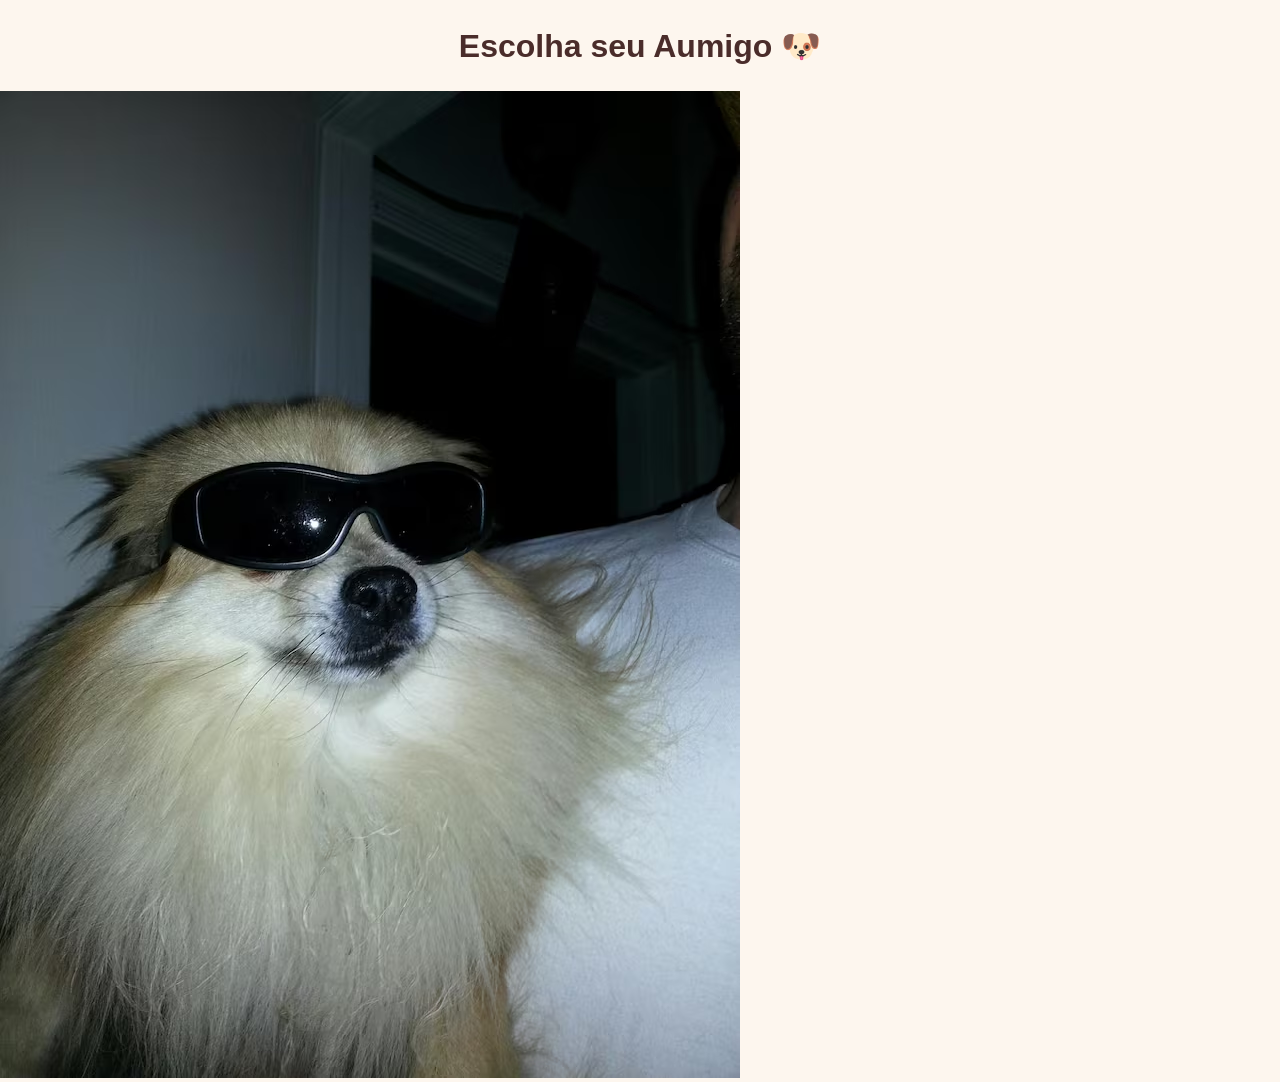
==== dogs.html @ b624d8ef "add - criei outro html para ver as fotos do cachorro" ====
<!DOCTYPE html>
<html lang="pt-br">
<head>
    <meta charset="UTF-8">
    <title>Escolha seu Aumigo</title>
    <link rel="stylesheet" href="style.css">
</head>
<body>

    <h2>Escolha seu Aumigo 🐶</h2>

    <div class="galeria">

        <img src="assets/cachorro_1.avif" alt="">
        <img src="assets/cachorro2.jpg" alt="">
        <img src="assets/cachorro3.jpg" alt="">
        <img src="assets/cachorro4.jpg" alt="">

    </div>

</body>
</html>
---- style.css ----
body {
    display: flex;
    flex-direction: column;
    margin: 0;
    background-color: #fdf6ee;
    font-family: 'Segoe UI', Tahoma, Geneva, Verdana, sans-serif;
}

.fundo {
    background: linear-gradient(135deg, #e4b990, #d89c6a);
    padding: 20px 0;
}

nav {
    display: flex;
    align-items: center;
    justify-content: center;
    position: relative;
}

h2 {
    font-family: 'Gill Sans', 'Gill Sans MT', Calibri, 'Trebuchet MS', sans-serif;
    font-size: 32px;
    color: #4a2c2a;
    text-align: center;
}

#icon {
    position: absolute;
    right: 30px;
    width: 80px;
    height: 80px;
}

main {
    display: flex;
    flex-direction: column;
    align-items: center;
    margin-top: 20px;
}

h3 {
    text-align: center;
    margin-bottom: 20px;
    color: #5c3d2e;
}

#formAdocao {
    background-color: white;
    padding: 25px;
    border-radius: 15px;
    width: 320px;
    box-shadow: 0px 4px 15px rgba(0,0,0,0.1);
    font-size: 16px;
}

input, select, textarea {
    width: 100%;
    padding: 8px;
    margin: 8px 0 15px 0;
    border-radius: 8px;
    border: 1px solid #ccc;
    outline: none;
}

input:focus, select:focus, textarea:focus {
    border-color: #d89c6a;
}

input[type="radio"] {
    width: auto;
    margin-right: 5px;
}

button {
    width: 100%;
    padding: 10px;
    background-color: #d89c6a;
    color: white;
    border: none;
    border-radius: 10px;
    cursor: pointer;
    font-weight: bold;
    transition: 0.3s;
}

button:hover {
    background-color: #c07f4f;
}

#resultado {
    margin-top: 20px;
    font-weight: bold;
    color: green;
    text-align: center;
}
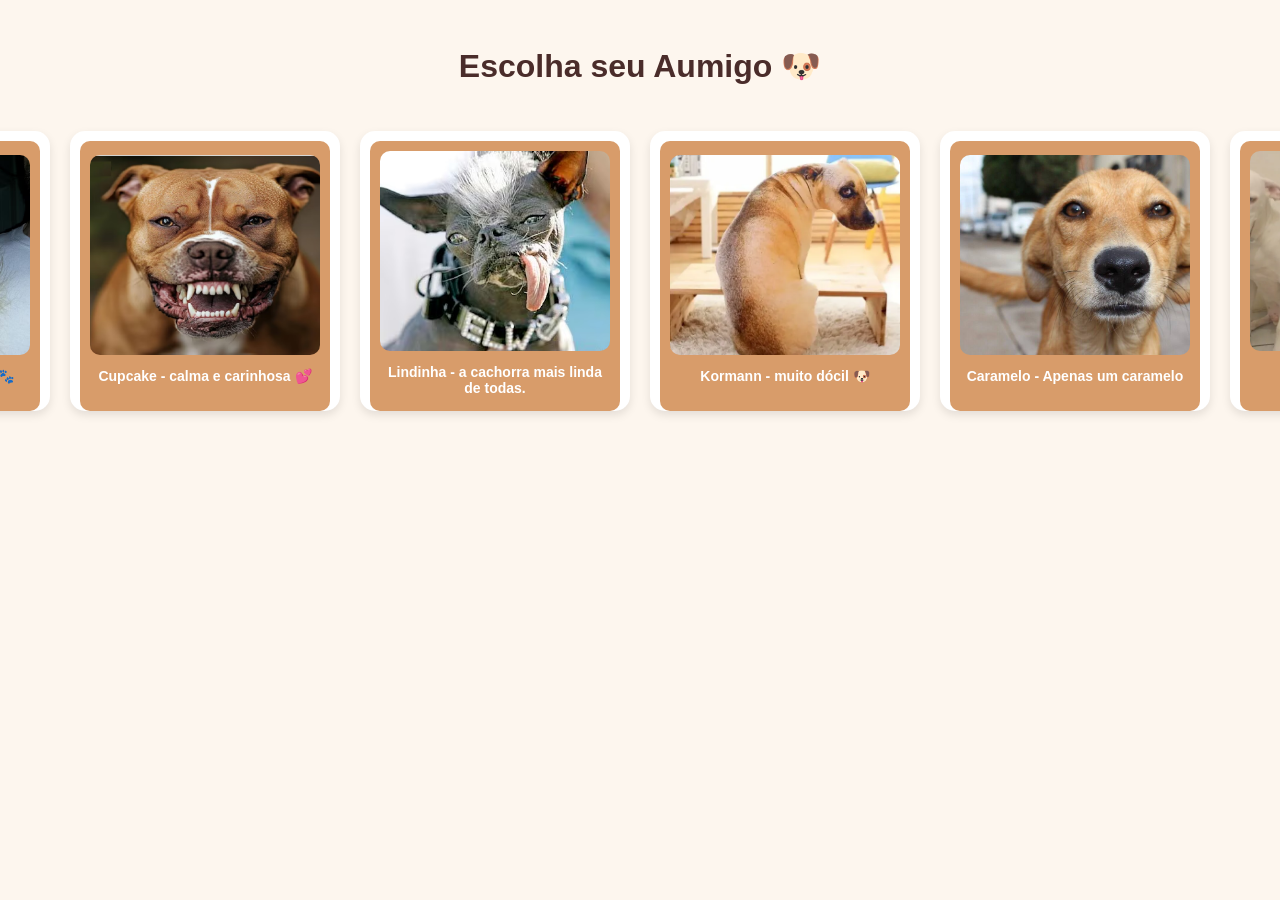
==== commit 6428deed: "up - adicionei e alterei nas paginas dos cachorros" ====
--- a/dogs.html
+++ b/dogs.html
@@ -1,22 +1,71 @@
 <!DOCTYPE html>
 <html lang="pt-br">
+
 <head>
     <meta charset="UTF-8">
     <title>Escolha seu Aumigo</title>
     <link rel="stylesheet" href="style.css">
 </head>
+
 <body>
+    <div class="fundo2">
+        <main>
 
-    <h2>Escolha seu Aumigo 🐶</h2>
 
-    <div class="galeria">
 
-        <img src="assets/cachorro_1.avif" alt="">
-        <img src="assets/cachorro2.jpg" alt="">
-        <img src="assets/cachorro3.jpg" alt="">
-        <img src="assets/cachorro4.jpg" alt="">
+            <h2>Escolha seu Aumigo 🐶</h2>
 
+            <div class="galeria">
+
+                <div class="card">
+                    <button>
+                    <img src="assets/cachorro_1.avif">
+                    <p>Teemo - 2 anos, floresteiro 🐾</p>
+                    </button>
+                </div>
+
+                <div class="card">
+                    <button>
+                    <img src="assets/cachorro_bravo.jpg">
+                    <p>Cupcake - calma e carinhosa 💕</p>
+                    </button>
+                </div>
+
+                <div class="card">
+                    <button>
+                    <img src="assets/lindinha.avif">
+                    <p>Lindinha - a cachorra mais linda de todas. </p>
+                    </button>
+                </div>
+
+                <div class="card">
+                    <button>
+                    <img src="assets/cachorro_4.webp">
+                    <p>Kormann - muito dócil 🐶</p>
+                    </button>
+                </div>
+
+                <div class="card">
+                    <button>
+                    <img src="assets/caramelo.jpg">
+                    <p>Caramelo - Apenas um caramelo</p>
+                    </button>
+                </div>
+
+                <div class="card">
+                    <button>
+                    <img src="assets/cachorros.webp">
+                    <p>Milly - Preguiçosa <br>
+                        Bobby - Esperta <br>
+                        Brown - Folgada 
+                    </button>
+                    </p>
+                </div>
+
+            </div>
     </div>
+    </main>
+</body>
 
-</body>
+
 </html>
--- a/style.css
+++ b/style.css
@@ -16,6 +16,7 @@
     align-items: center;
     justify-content: center;
     position: relative;
+    background-color: #d89c6a;
 }
 
 h2 {
@@ -49,13 +50,13 @@
     background-color: white;
     padding: 25px;
     border-radius: 15px;
-    width: 320px;
+    width: 420px;
     box-shadow: 0px 4px 15px rgba(0,0,0,0.1);
     font-size: 16px;
 }
 
-input, select, textarea {
-    width: 100%;
+input, select{
+    width: 101%;
     padding: 8px;
     margin: 8px 0 15px 0;
     border-radius: 8px;
@@ -63,9 +64,7 @@
     outline: none;
 }
 
-input:focus, select:focus, textarea:focus {
-    border-color: #d89c6a;
-}
+
 
 input[type="radio"] {
     width: auto;
@@ -73,6 +72,8 @@
 }
 
 button {
+    margin-bottom: 10px;
+    height: 270px;
     width: 100%;
     padding: 10px;
     background-color: #d89c6a;
@@ -93,4 +94,43 @@
     font-weight: bold;
     color: green;
     text-align: center;
-}+}
+
+#termo{
+    justify-content: space-around;
+    align-items: center;
+    text-align: center;
+
+}
+
+.galeria {
+    height: 280px;
+    display: flex;
+    gap: 20px;
+    padding: 20px;
+
+    overflow-x: auto;
+    scroll-behavior: smooth;
+}
+
+.card {
+    min-width: 250px;
+    background-color: white;
+    border-radius: 15px;
+    padding: 10px;
+    box-shadow: 0px 4px 10px rgba(0,0,0,0.1);
+    text-align: center;
+}
+
+.card img {
+    width: 100%;
+    height: 200px;
+    object-fit: cover;
+    border-radius: 10px;
+}
+
+.card p {
+    margin-top: 10px;
+    font-size: 14px;
+}
+
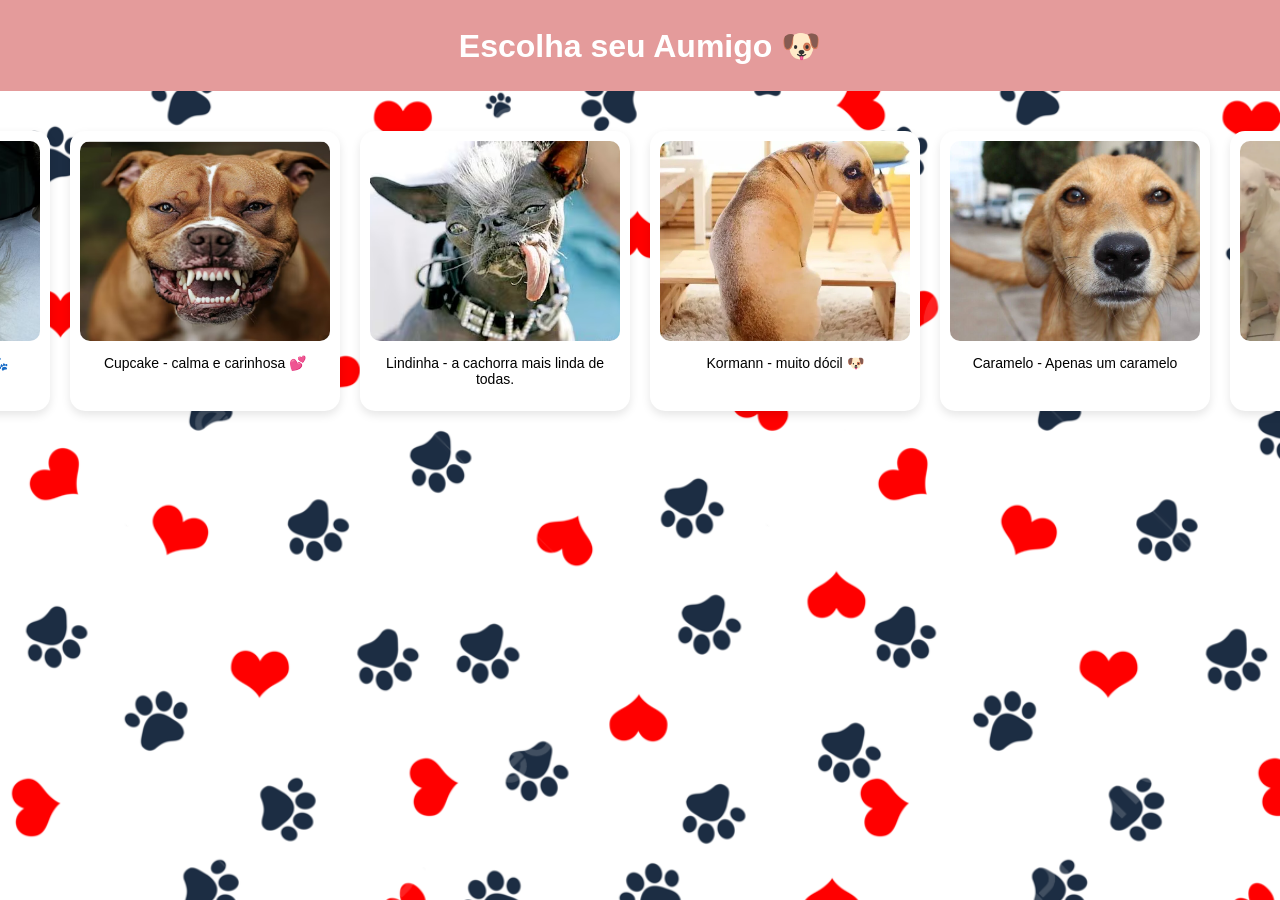
==== commit 04ae5c21: "add - adicionei a função de adotar nas paginas dos cachorros" ====
--- a/dogs.html
+++ b/dogs.html
@@ -8,63 +8,57 @@
 </head>
 
 <body>
+
+    <header>
+        <nav>
+            <h2>Escolha seu Aumigo 🐶</h2>
+        </nav>
+    </header>
+
     <div class="fundo2">
         <main>
 
 
-
-            <h2>Escolha seu Aumigo 🐶</h2>
-
             <div class="galeria">
 
-                <div class="card">
-                    <button>
-                    <img src="assets/cachorro_1.avif">
-                    <p>Teemo - 2 anos, floresteiro 🐾</p>
-                    </button>
-                </div>
+    <div class="card" onclick="adotar('Teemo')">
+        <img src="assets/cachorro_1.avif">
+        <p>Teemo - 2 anos, floresteiro 🐾</p>
+    </div>
 
-                <div class="card">
-                    <button>
-                    <img src="assets/cachorro_bravo.jpg">
-                    <p>Cupcake - calma e carinhosa 💕</p>
-                    </button>
-                </div>
+    <div class="card" onclick="adotar('Cupcake')">
+        <img src="assets/cachorro_bravo.jpg">
+        <p>Cupcake - calma e carinhosa 💕</p>
+    </div>
 
-                <div class="card">
-                    <button>
-                    <img src="assets/lindinha.avif">
-                    <p>Lindinha - a cachorra mais linda de todas. </p>
-                    </button>
-                </div>
+    <div class="card" onclick="adotar('Lindinha')">
+        <img src="assets/lindinha.avif">
+        <p>Lindinha - a cachorra mais linda de todas.</p>
+    </div>
 
-                <div class="card">
-                    <button>
-                    <img src="assets/cachorro_4.webp">
-                    <p>Kormann - muito dócil 🐶</p>
-                    </button>
-                </div>
+    <div class="card" onclick="adotar('Kormann')">
+        <img src="assets/cachorro_4.webp">
+        <p>Kormann - muito dócil 🐶</p>
+    </div>
 
-                <div class="card">
-                    <button>
-                    <img src="assets/caramelo.jpg">
-                    <p>Caramelo - Apenas um caramelo</p>
-                    </button>
-                </div>
+    <div class="card" onclick="adotar('Caramelo')">
+        <img src="assets/caramelo.jpg">
+        <p>Caramelo - Apenas um caramelo</p>
+    </div>
 
-                <div class="card">
-                    <button>
-                    <img src="assets/cachorros.webp">
-                    <p>Milly - Preguiçosa <br>
-                        Bobby - Esperta <br>
-                        Brown - Folgada 
-                    </button>
-                    </p>
-                </div>
+    <div class="card" onclick="adotar('Milly, Bobby e Brown')">
+        <img src="assets/cachorros.webp">
+        <p>
+            Milly - Preguiçosa <br>
+            Bobby - Esperta <br>
+            Brown - Folgada
+        </p>
+    </div>
 
-            </div>
-    </div>
-    </main>
+</div>
+</main>
+
+    <script src="dogs.js"></script>
 </body>
 
 
--- a/style.css
+++ b/style.css
@@ -16,13 +16,13 @@
     align-items: center;
     justify-content: center;
     position: relative;
-    background-color: #d89c6a;
+    background-color: #e49b9b;
 }
 
 h2 {
     font-family: 'Gill Sans', 'Gill Sans MT', Calibri, 'Trebuchet MS', sans-serif;
     font-size: 32px;
-    color: #4a2c2a;
+    color: #ffffff;
     text-align: center;
 }
 
@@ -43,7 +43,7 @@
 h3 {
     text-align: center;
     margin-bottom: 20px;
-    color: #5c3d2e;
+    color: #382e01;
 }
 
 #formAdocao {
@@ -76,7 +76,7 @@
     height: 270px;
     width: 100%;
     padding: 10px;
-    background-color: #d89c6a;
+    background-color: #c08585;
     color: white;
     border: none;
     border-radius: 10px;
@@ -86,7 +86,7 @@
 }
 
 button:hover {
-    background-color: #c07f4f;
+    background-color: #db3c3c;
 }
 
 #resultado {
@@ -134,3 +134,13 @@
     font-size: 14px;
 }
 
+body{
+    background-image: url(assets/a1.jpg);
+    background-repeat: no-repeat;
+    background-size: cover;
+}
+
+#button2{
+    height: 50px;
+    width: 420px;
+}
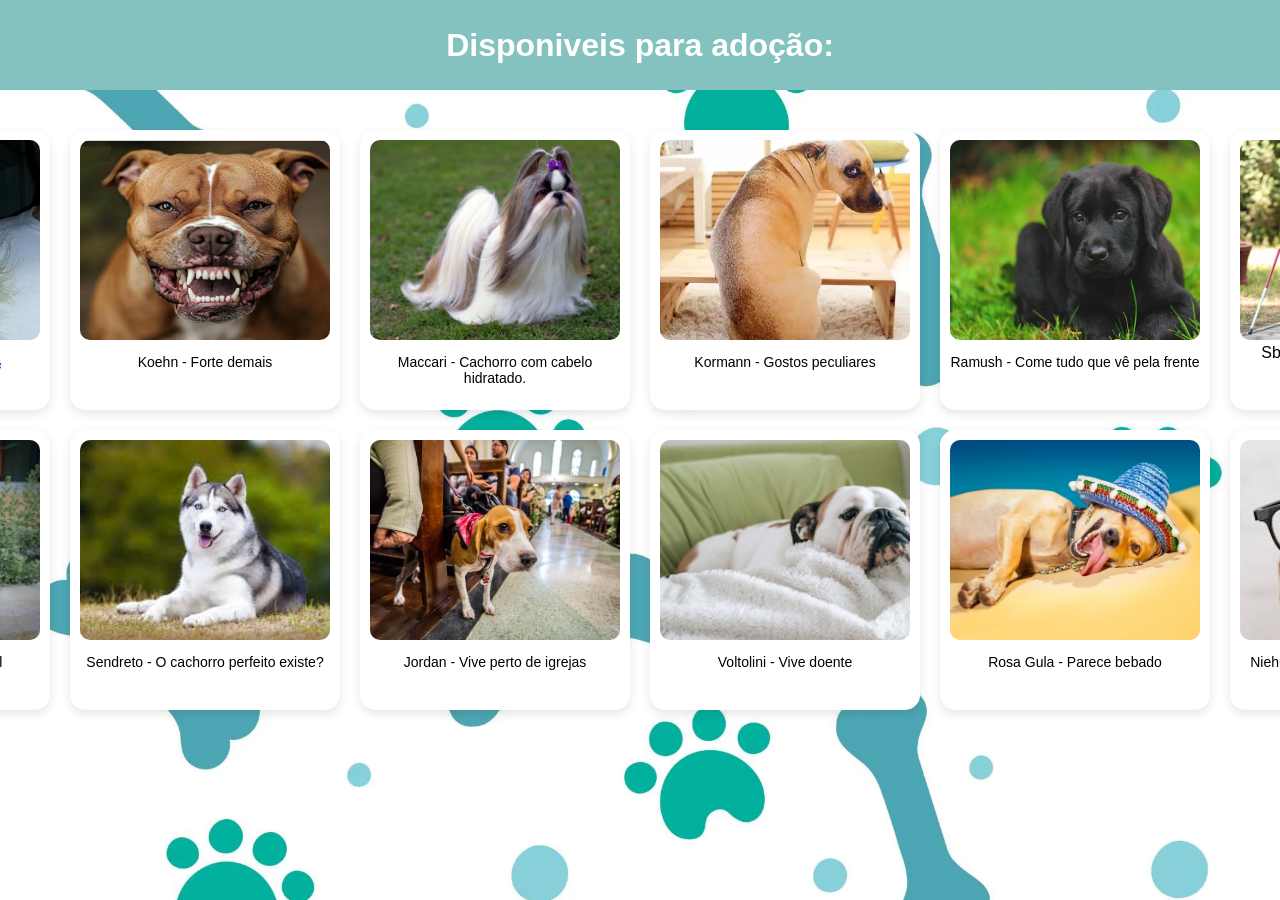
==== commit 2febe2aa: "up - arrumei as funções do formulário e adicionei mais cachorros para adoção" ====
--- a/dogs.html
+++ b/dogs.html
@@ -11,7 +11,7 @@
 
     <header>
         <nav>
-            <h2>Escolha seu Aumigo 🐶</h2>
+            <h2>Disponiveis para adoção:</h2>
         </nav>
     </header>
 
@@ -21,39 +21,71 @@
 
             <div class="galeria">
 
-    <div class="card" onclick="adotar('Teemo')">
+    <div class="card" onclick="adotar('Sarrea - Um cachorro tranquilo')">
         <img src="assets/cachorro_1.avif">
-        <p>Teemo - 2 anos, floresteiro 🐾</p>
+        <p>Sarrea - Parece um robô 🐾</p>
     </div>
 
-    <div class="card" onclick="adotar('Cupcake')">
+    <div class="card" onclick="adotar('Koehn - Parece que vai te morder... E vai te morder!')">
         <img src="assets/cachorro_bravo.jpg">
-        <p>Cupcake - calma e carinhosa 💕</p>
+        <p> Koehn - Forte demais </p>
     </div>
 
-    <div class="card" onclick="adotar('Lindinha')">
-        <img src="assets/lindinha.avif">
-        <p>Lindinha - a cachorra mais linda de todas.</p>
+    <div class="card" onclick="adotar('Lindinha - Por onde passa chama atenção')">
+        <img src="assets/pelos.jpg">
+        <p>Maccari - Cachorro com cabelo hidratado.</p>
     </div>
 
-    <div class="card" onclick="adotar('Kormann')">
+    <div class="card" onclick="adotar('Kormann - Por algum motivo gosta das musicas da Sabrina Carpenter')">
         <img src="assets/cachorro_4.webp">
-        <p>Kormann - muito dócil 🐶</p>
+        <p>Kormann - Gostos peculiares </p>
     </div>
 
-    <div class="card" onclick="adotar('Caramelo')">
-        <img src="assets/caramelo.jpg">
-        <p>Caramelo - Apenas um caramelo</p>
+    <div class="card" onclick="adotar('Ramush - Come até casca de parede se deixar!')">
+        <img src="assets/preto.jpg">
+        <p>Ramush - Come tudo que vê pela frente </p>
     </div>
 
-    <div class="card" onclick="adotar('Milly, Bobby e Brown')">
-        <img src="assets/cachorros.webp">
-        <p>
-            Milly - Preguiçosa <br>
-            Bobby - Esperta <br>
-            Brown - Folgada
+    <div class="card" onclick="adotar('Sbeghen - Parece gente!')">
+        <img src="assets/trabalhando.png">
+         Sbeghen - Trabalha que nem gente
         </p>
     </div>
+
+    <div class="card" onclick="adotar('Tironi e Franciscona - Amor Incondizente ')">
+        <img src="assets/CASAL.webp">
+        <p> Tironi e Franciscona - Casal Inseparaveis </p>
+    </div>
+
+    <div class="card" onclick="adotar('Sendreto - Perfeito demais para os donos')">
+        <img src="assets/husky.jpg">
+        <p> Sendreto - O cachorro perfeito existe? </p>
+    </div>
+
+    <div class="card" onclick="adotar('Jordan - Sempre proxima de uma igreja')">
+        <img src="assets/jordan.jpg">
+        <p> Jordan - Vive perto de igrejas </p>
+    </div>
+
+    <div class="card" onclick="adotar('Voltolini - Nimguem quer adotar, vive com dor de cabeça')">
+        <img src="assets/voltolini.avif">
+        <p>Voltolini - Vive doente</p>
+    </div>
+
+    <div class="card" onclick="adotar('Rosa Gula - Vive na rua e finge que não tem casa')">
+        <img src="assets/rosa gula.jpg">
+        <p> Rosa Gula - Parece bebado </p>
+    </div>
+
+    <div class="card" onclick="adotar('Bronzola - Mais inteligente que o dono')">
+        <img src="assets/leo.jpg">
+        <p>Niehues Bronzola - Esperto que nem parece um cachorro </p>
+    </div>
+
+
+    
+
+    
 
 </div>
 </main>
--- a/style.css
+++ b/style.css
@@ -16,7 +16,7 @@
     align-items: center;
     justify-content: center;
     position: relative;
-    background-color: #e49b9b;
+    background-color: #84c2bf;
 }
 
 h2 {
@@ -41,9 +41,10 @@
 }
 
 h3 {
+    font-family: 'Times New Roman', Times, serif;
     text-align: center;
     margin-bottom: 20px;
-    color: #382e01;
+    color: #000000;
 }
 
 #formAdocao {
@@ -76,7 +77,7 @@
     height: 270px;
     width: 100%;
     padding: 10px;
-    background-color: #c08585;
+    background-color: #6da798;
     color: white;
     border: none;
     border-radius: 10px;
@@ -86,7 +87,7 @@
 }
 
 button:hover {
-    background-color: #db3c3c;
+    background-color: #695dd6;
 }
 
 #resultado {
@@ -104,13 +105,10 @@
 }
 
 .galeria {
-    height: 280px;
-    display: flex;
+    display: grid;
+    grid-template-columns: repeat(6, 1fr);
     gap: 20px;
     padding: 20px;
-
-    overflow-x: auto;
-    scroll-behavior: smooth;
 }
 
 .card {
@@ -135,7 +133,7 @@
 }
 
 body{
-    background-image: url(assets/a1.jpg);
+    background-image: url(assets/blue.webp);
     background-repeat: no-repeat;
     background-size: cover;
 }
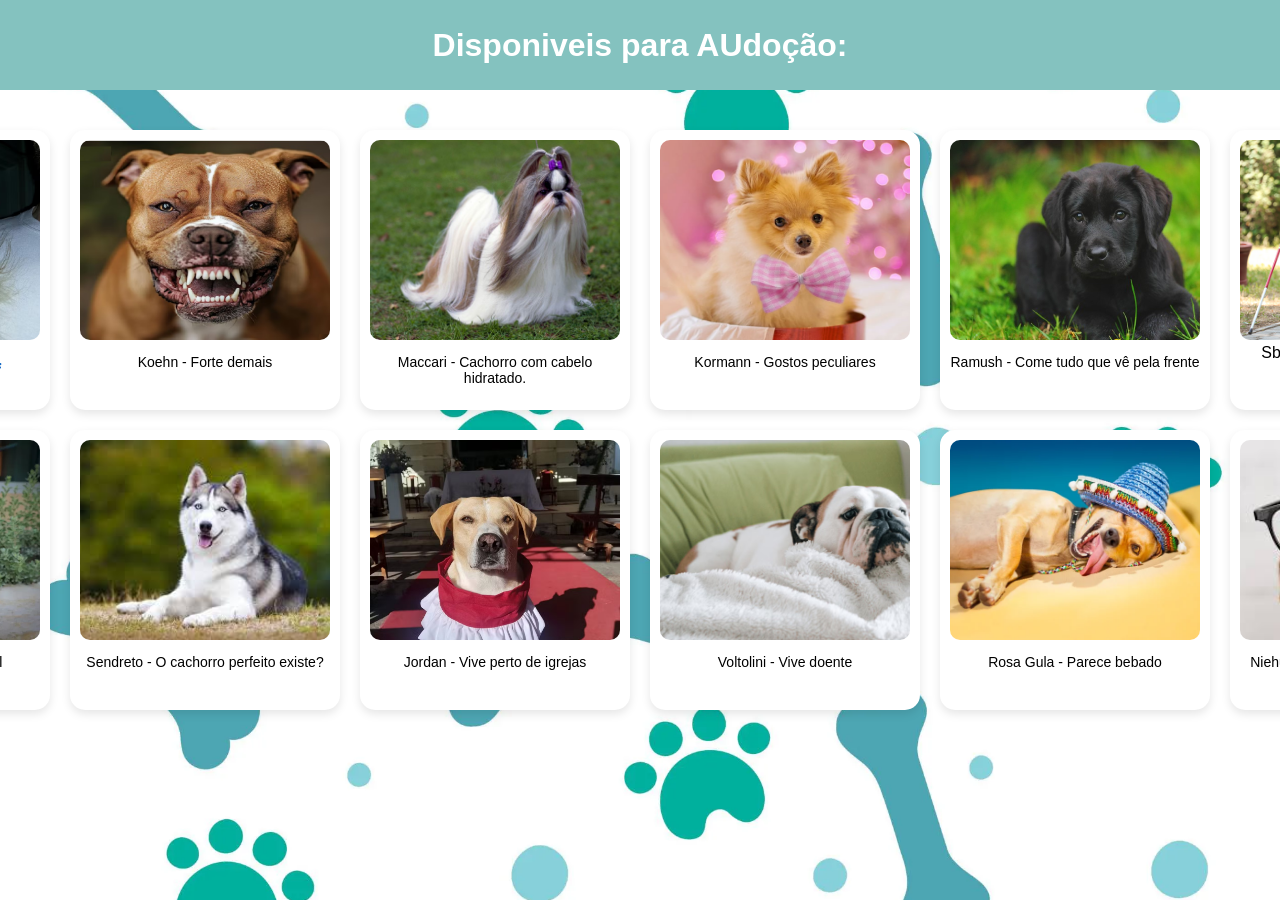
==== commit 5f0a788a: "up - alterei algumas fotos e o nome do titulo da paginas dog.html" ====
--- a/dogs.html
+++ b/dogs.html
@@ -11,7 +11,7 @@
 
     <header>
         <nav>
-            <h2>Disponiveis para adoção:</h2>
+            <h2>Disponiveis para AUdoção:</h2>
         </nav>
     </header>
 
@@ -37,7 +37,7 @@
     </div>
 
     <div class="card" onclick="adotar('Kormann - Por algum motivo gosta das musicas da Sabrina Carpenter')">
-        <img src="assets/cachorro_4.webp">
+        <img src="assets/kormann.jpg">
         <p>Kormann - Gostos peculiares </p>
     </div>
 
@@ -63,7 +63,7 @@
     </div>
 
     <div class="card" onclick="adotar('Jordan - Sempre proxima de uma igreja')">
-        <img src="assets/jordan.jpg">
+        <img src="assets/coroinha.avif">
         <p> Jordan - Vive perto de igrejas </p>
     </div>
 
